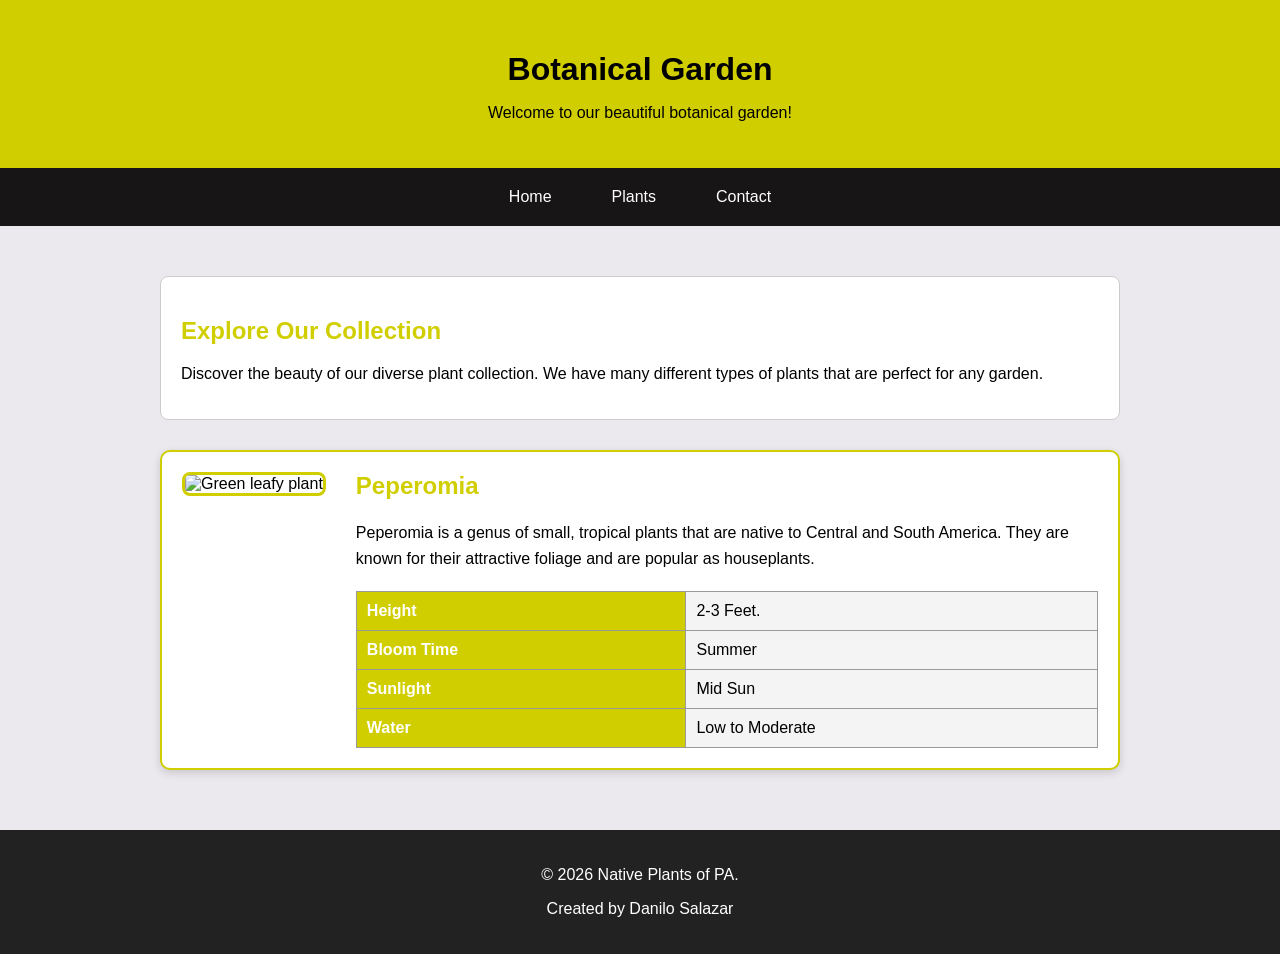
==== home.html @ afc2f4fa "test" ====
<!DOCTYPE html>
<html lang="en">
<head>
    <meta charset="UTF-8">
    <meta name="viewport" content="width=device-width, initial-scale=1.0">
    <title>Botanical Garden</title>
    <link rel="stylesheet" href="styles.css">

</head>
<body>
    <header id="main-header">
        <h1>Botanical Garden</h1>
        <p>Welcome to our beautiful botanical garden!</p>
    </header>
    <nav class="navbar">
            <a href="home.html">Home</a>
            <a href="plants.html">Plants</a>
            <a href="contact.html">Contact</a>
    </nav>

    <main id="home">
        <section class="intro">
            <h2>Explore Our Collection</h2>
            <p>Discover the beauty of our diverse plant collection. We have many different types of plants that are perfect for any garden.</p>
        </section>
        <!--Plant Card-->
        <section id="plants" class="plant-grid">
            <article class="plant-card">
                <!--Image Section-->
                <div class="image-section">
                    <img src="peperromia.png" alt="Green leafy plant">
                </div>
                <div class="plant-info">
                    <h2>Peperomia</h2>
                    <p>Peperomia is a genus of small, tropical plants that are native to Central and South America. 
                        They are known for their attractive foliage and are popular as houseplants.</p>
                        <table id="info">
                            <tr>
                                <th>Height</th>
                                <td>2-3 Feet.</td>
                            </tr>
                            <tr>
                                <th>Bloom Time</th>
                                <td>Summer</td>
                            </tr>
                            <tr>
                                <th>Sunlight</th>
                                <td>Mid Sun</td>
                            </tr>
                            <tr>
                                <th>Water</th>
                                <td>Low to Moderate</td>
                            </tr>
                        </table>
                </div>
                

            </article>
        </section>
    </main>
    <footer id="contact">
        <p>&copy; 2026 Native Plants of PA.</p>
        <p>Created by Danilo Salazar</p>
    </footer>
</body>
</html>
---- styles.css ----
* {
    box-sizing: border-box;
}

body {
    margin: 0;
    padding: 0;
    font-family: Arial, Helvetica, sans-serif;
    background-color: rgb(235, 233, 238);
    color: rgb(0, 0, 0);

}

/* header */
#main-header {
    background-color: #d1ce00;
    text-align: center;
    padding: 30px;
    margin: 0;
}

#main-header h1 {
    margin-bottom: 10px;
}

.navbar {
    background-color: rgb(23, 21, 21);
    display: flex;
    justify-content: center;
    gap: 30px;
    padding: 10px;
}

.navbar a {
    color: white;
    text-decoration: none;
    padding: 10px 15px;
}

.navbar a:hover {
    background-color: #333;
}

/*main*/
main {
    max-width: 1000px;
    margin: 30px auto;
    padding: 20px;
}
.intro {
    background-color: white;
    border: 1px solid #ccc;
    border-radius: 8px;
    padding: 20px;
    margin-bottom: 30px;
}

.intro h2 {
    color: #d1ce00;
}

.plant-grid {
    display: grid;
    grid-template-columns: 1fr;
    gap: 20px;
}

.plant-card {
    background-color: white;
    border: 2px solid #d1ce00;
    border-radius: 10px;

    padding: 20px;

    display: flex;
    gap: 30px;
    box-shadow: 0 3px 8px rgba(0, 0, 0, 0.15);
}
image-section {
    flex: 1;
}

.image-section img {
    width: 100%;
    height: auto;

    border: 3px solid #d1ce00;
    border-radius: 8px;
}

.plant-info {
    flex: 1;
}

.plant-info h2 {
    color: #d1ce00;
    margin-top: 0;
}

.plant-info p {
    line-height: 1.6;
}

table {
    width: 100%;
    border-collapse: collapse;
    margin-top: 20px;
}

th, td {
    border: 1px solid #999;
    padding: 10px;
    text-align: left;
}

th {
    background-color: #d1ce00;
    color: white;
}

td {
    background-color: #f4f4f4;
}

footer {
    background-color: #222;
    color: white;
    text-align: center;
    padding: 20px;
    margin-top: 40px;
}

/* Responsive css for mobile devices */
@media (max-width: 480px) {
    #main-header {
        padding: 20px 10 px;
    }

    #main-header h1 {
        font-size: 24px;
    }

    .navbar {
        flex-direction: column;
        align-items: center;
    }
    .navbar a {
        width: 100%;
        text-align: center;
    }
    main {
        margin: 10px;
        padding: 10px;
    }
    .plant-card {
        padding: 15px;
    }
    table {
        font-size: 14px;
    }
}
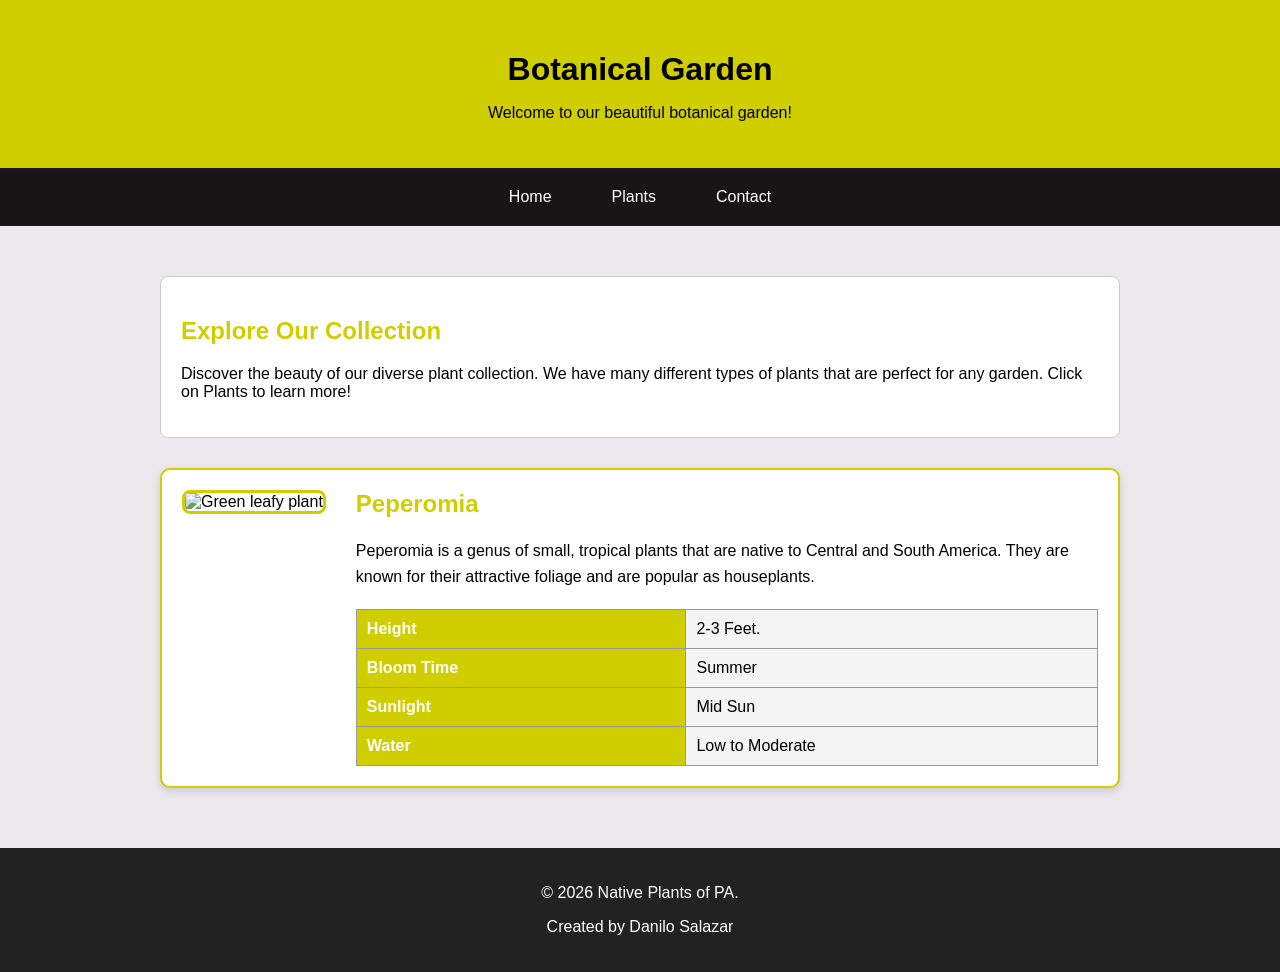
==== commit dfe93bc8: "test" ====
--- a/home.html
+++ b/home.html
@@ -21,7 +21,7 @@
     <main id="home">
         <section class="intro">
             <h2>Explore Our Collection</h2>
-            <p>Discover the beauty of our diverse plant collection. We have many different types of plants that are perfect for any garden.</p>
+            <p>Discover the beauty of our diverse plant collection. We have many different types of plants that are perfect for any garden. Click on Plants to learn more!</p>
         </section>
         <!--Plant Card-->
         <section id="plants" class="plant-grid">
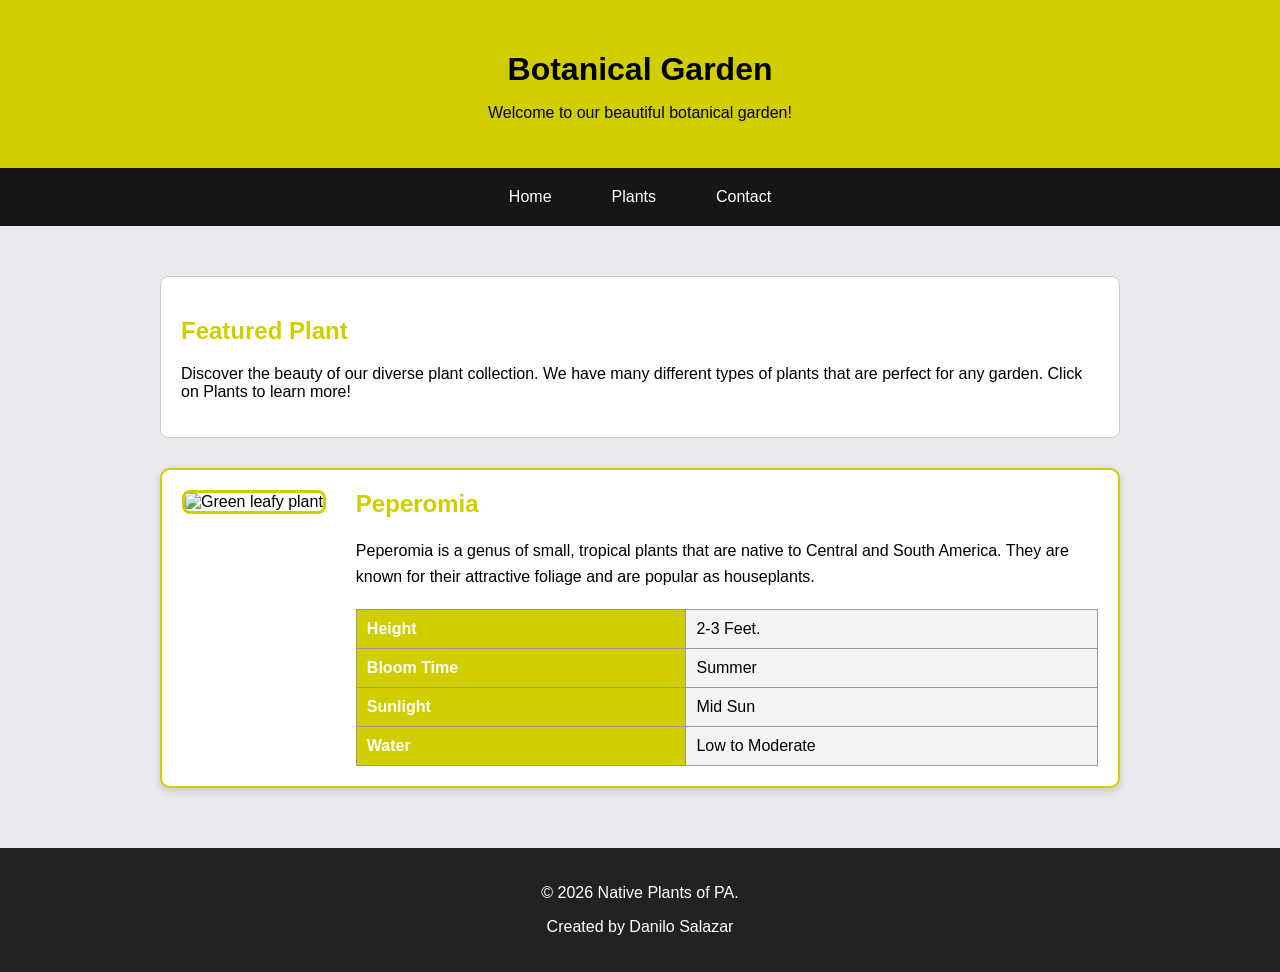
==== commit 68d31e01: "test" ====
--- a/home.html
+++ b/home.html
@@ -20,7 +20,7 @@
 
     <main id="home">
         <section class="intro">
-            <h2>Explore Our Collection</h2>
+            <h2>Featured Plant</h2>
             <p>Discover the beauty of our diverse plant collection. We have many different types of plants that are perfect for any garden. Click on Plants to learn more!</p>
         </section>
         <!--Plant Card-->
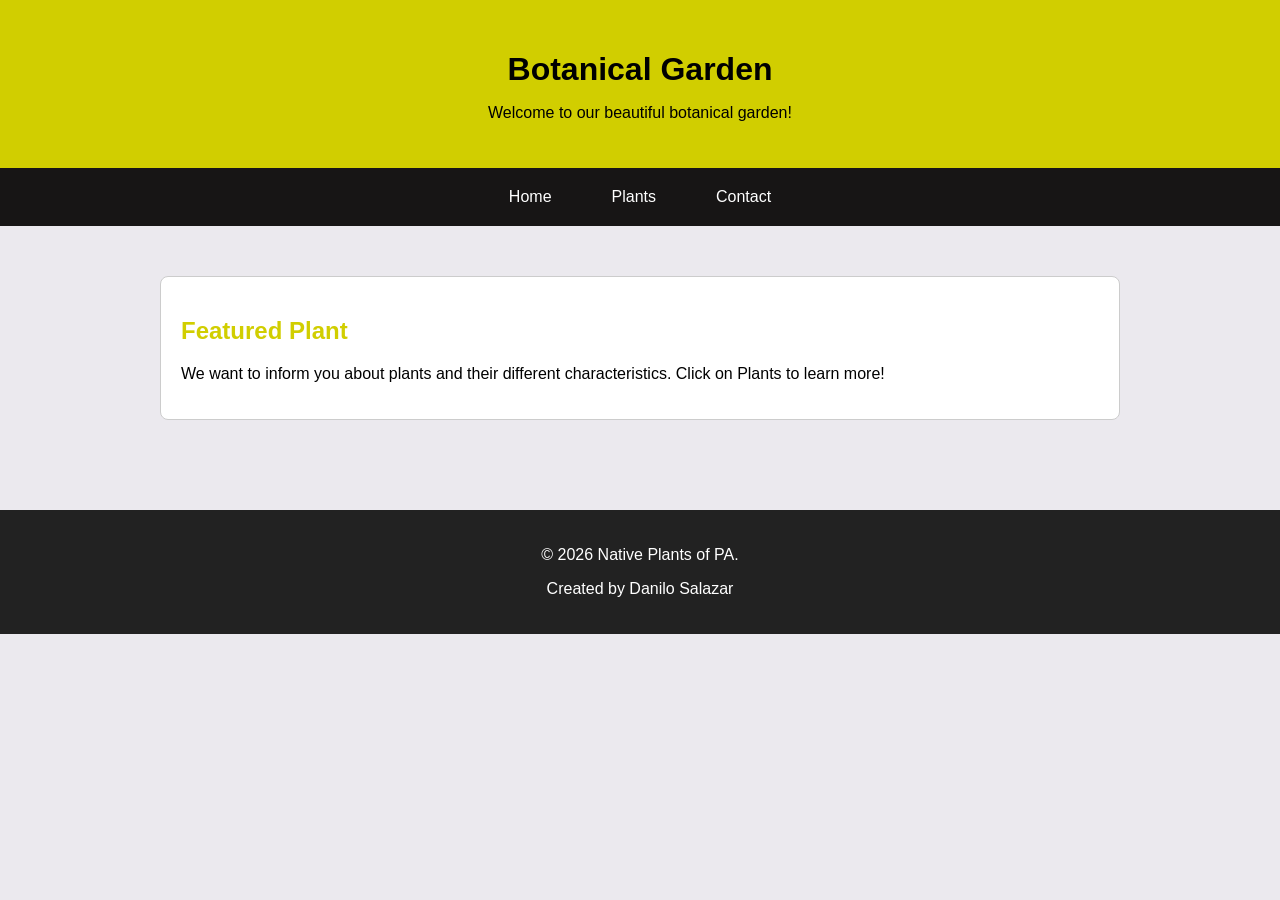
==== commit e976dde8: "test" ====
--- a/home.html
+++ b/home.html
@@ -21,42 +21,10 @@
     <main id="home">
         <section class="intro">
             <h2>Featured Plant</h2>
-            <p>Discover the beauty of our diverse plant collection. We have many different types of plants that are perfect for any garden. Click on Plants to learn more!</p>
+            <p>We want to inform you about plants and their different characteristics. Click on Plants to learn more!</p>
         </section>
         <!--Plant Card-->
-        <section id="plants" class="plant-grid">
-            <article class="plant-card">
-                <!--Image Section-->
-                <div class="image-section">
-                    <img src="peperromia.png" alt="Green leafy plant">
-                </div>
-                <div class="plant-info">
-                    <h2>Peperomia</h2>
-                    <p>Peperomia is a genus of small, tropical plants that are native to Central and South America. 
-                        They are known for their attractive foliage and are popular as houseplants.</p>
-                        <table id="info">
-                            <tr>
-                                <th>Height</th>
-                                <td>2-3 Feet.</td>
-                            </tr>
-                            <tr>
-                                <th>Bloom Time</th>
-                                <td>Summer</td>
-                            </tr>
-                            <tr>
-                                <th>Sunlight</th>
-                                <td>Mid Sun</td>
-                            </tr>
-                            <tr>
-                                <th>Water</th>
-                                <td>Low to Moderate</td>
-                            </tr>
-                        </table>
-                </div>
-                
-
-            </article>
-        </section>
+       
     </main>
     <footer id="contact">
         <p>&copy; 2026 Native Plants of PA.</p>
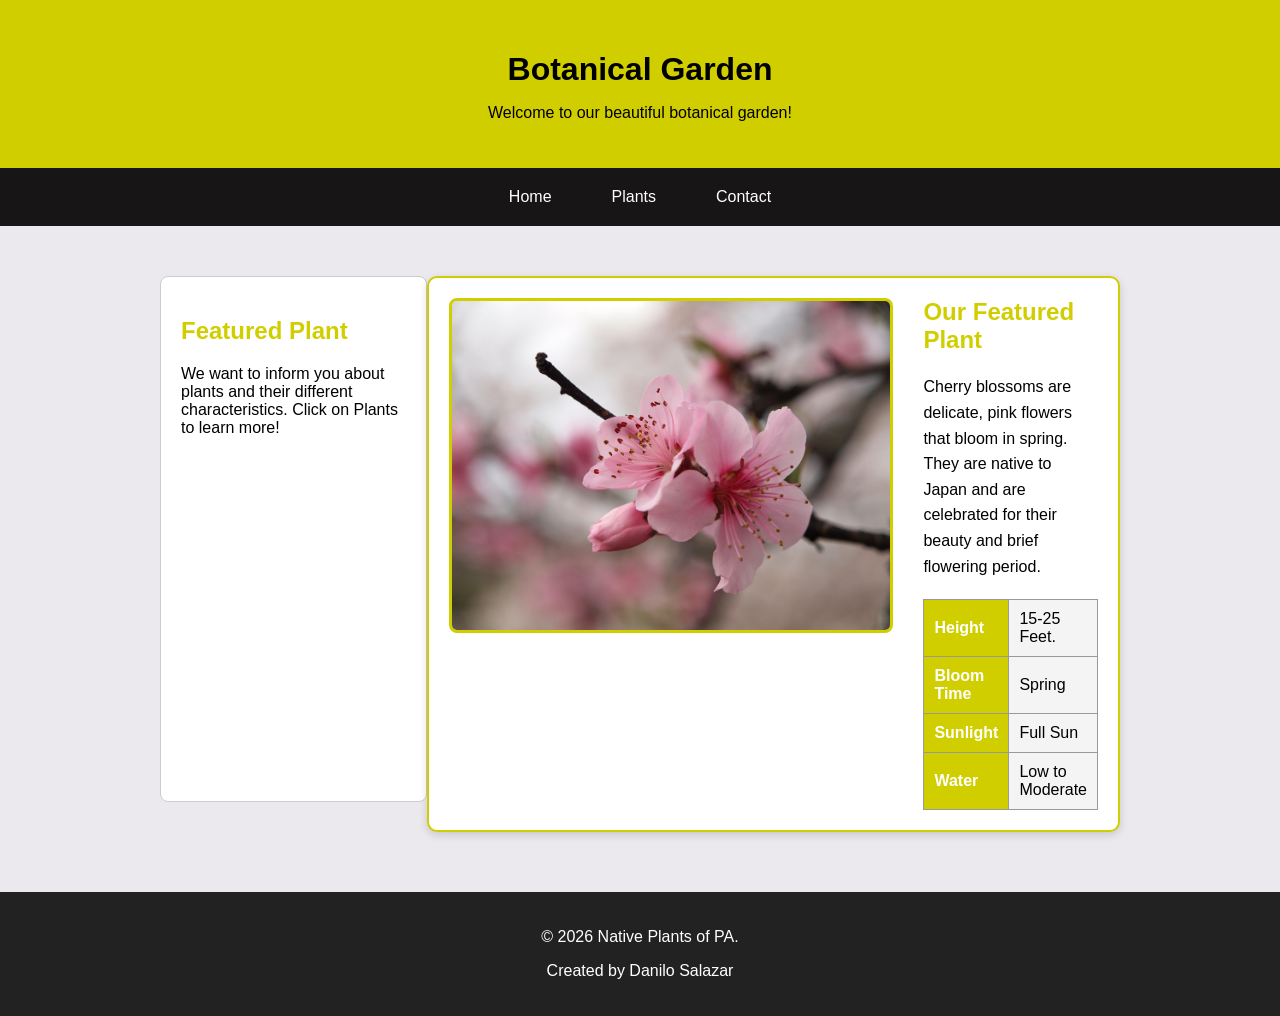
==== commit ed95794a: "test" ====
--- a/home.html
+++ b/home.html
@@ -24,7 +24,38 @@
             <p>We want to inform you about plants and their different characteristics. Click on Plants to learn more!</p>
         </section>
         <!--Plant Card-->
-       
+       <section id="plants" class="plant-grid">
+            <article class="plant-card">
+                <!--Image Section-->
+                <div class="image-section">
+                    <img src="cherryblossom.jpg" alt="Cherry blossom" width="200" height="100">
+                </div>
+                <div class="plant-info">
+                    <h2>Our Featured Plant</h2>
+                    <p>Cherry blossoms are delicate, pink flowers that bloom in spring. They are native to Japan and are celebrated for their beauty and brief flowering period.</p>
+                        <table id="info">
+                            <tr>
+                                <th>Height</th>
+                                <td>15-25 Feet.</td>
+                            </tr>
+                            <tr>
+                                <th>Bloom Time</th>
+                                <td>Spring</td>
+                            </tr>
+                            <tr>
+                                <th>Sunlight</th>
+                                <td>Full Sun</td>
+                            </tr>
+                            <tr>
+                                <th>Water</th>
+                                <td>Low to Moderate</td>
+                            </tr>
+                        </table>
+                </div>
+                
+
+            </article>
+        </section>
     </main>
     <footer id="contact">
         <p>&copy; 2026 Native Plants of PA.</p>
--- a/styles.css
+++ b/styles.css
@@ -158,4 +158,26 @@
     table {
         font-size: 14px;
     }
+}
+main {
+    display: flex;
+    justify-content: center;
+}
+
+form {
+    display: flex;
+    flex-direction: column;
+    width: 300px;
+}
+
+form label {
+    text-align: center;
+}
+
+form input {
+    margin-bottom: 15px;
+}
+form label {
+    font-weight: bold;
+    text-align: center;
 }
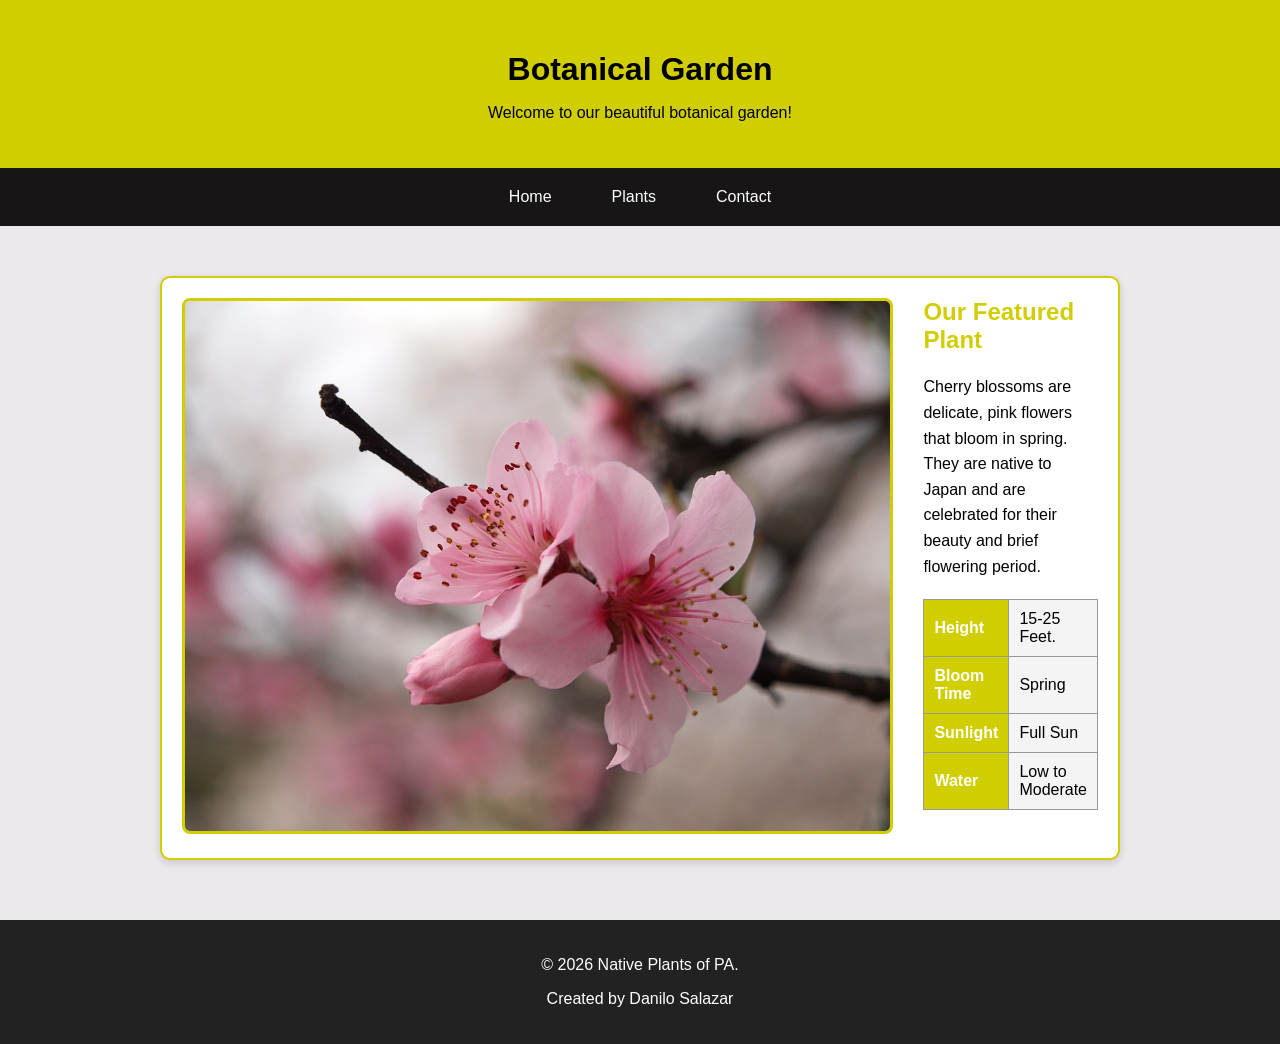
==== commit f34f8629: "test" ====
--- a/home.html
+++ b/home.html
@@ -19,10 +19,6 @@
     </nav>
 
     <main id="home">
-        <section class="intro">
-            <h2>Featured Plant</h2>
-            <p>We want to inform you about plants and their different characteristics. Click on Plants to learn more!</p>
-        </section>
         <!--Plant Card-->
        <section id="plants" class="plant-grid">
             <article class="plant-card">
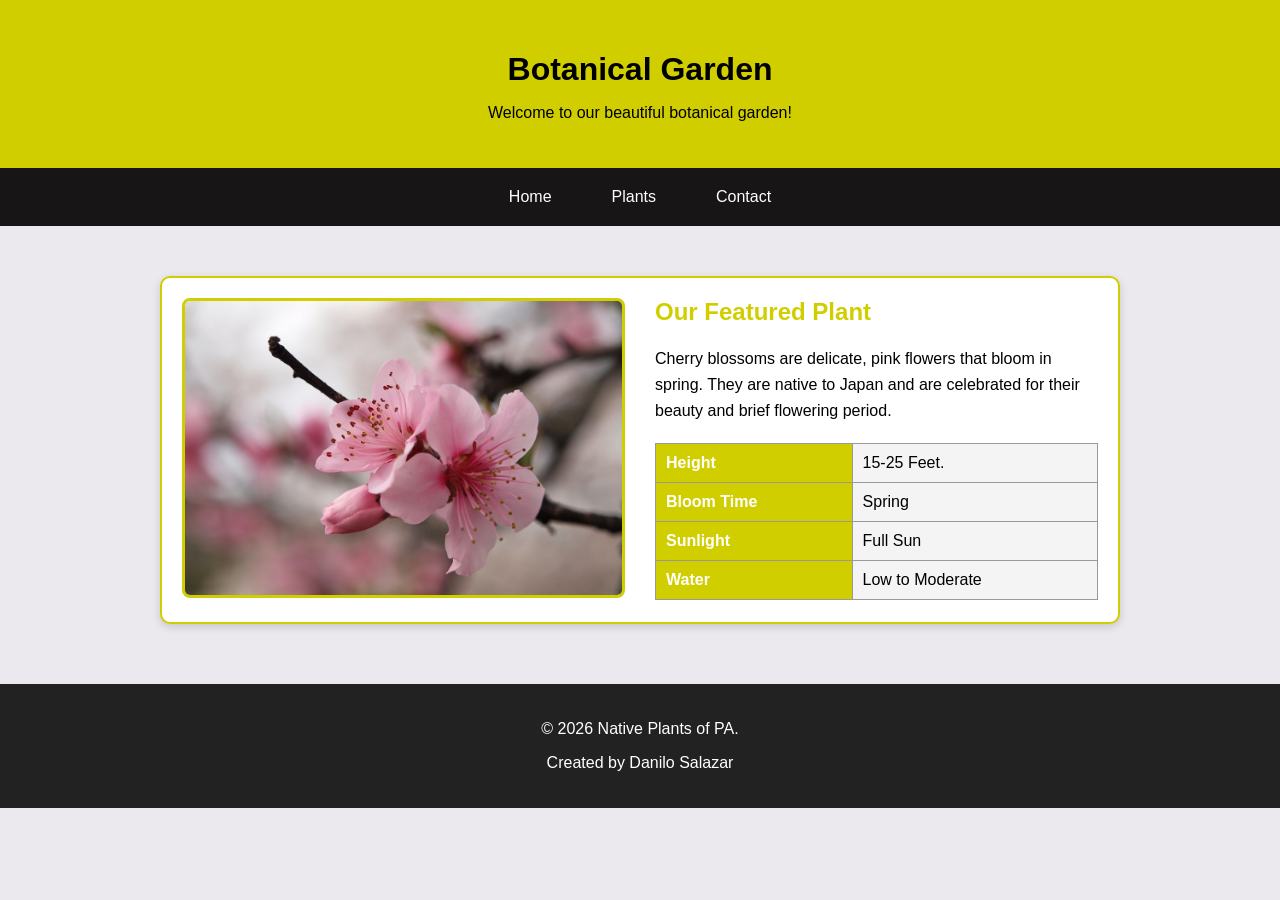
==== commit 0195c960: "test" ====
--- a/home.html
+++ b/home.html
@@ -20,7 +20,7 @@
 
     <main id="home">
         <!--Plant Card-->
-       <section id="plants" class="plant-grid">
+       <section class="plant-grid">
             <article class="plant-card">
                 <!--Image Section-->
                 <div class="image-section">
--- a/styles.css
+++ b/styles.css
@@ -8,10 +8,9 @@
     font-family: Arial, Helvetica, sans-serif;
     background-color: rgb(235, 233, 238);
     color: rgb(0, 0, 0);
-
-}
-
-/* header */
+}
+
+/* Header */
 #main-header {
     background-color: #d1ce00;
     text-align: center;
@@ -23,6 +22,7 @@
     margin-bottom: 10px;
 }
 
+/* Navigation */
 .navbar {
     background-color: rgb(23, 21, 21);
     display: flex;
@@ -41,12 +41,13 @@
     background-color: #333;
 }
 
-/*main*/
+/* Main */
 main {
     max-width: 1000px;
     margin: 30px auto;
     padding: 20px;
 }
+
 .intro {
     background-color: white;
     border: 1px solid #ccc;
@@ -59,6 +60,7 @@
     color: #d1ce00;
 }
 
+/* Plants */
 .plant-grid {
     display: grid;
     grid-template-columns: 1fr;
@@ -69,21 +71,20 @@
     background-color: white;
     border: 2px solid #d1ce00;
     border-radius: 10px;
-
-    padding: 20px;
-
+    padding: 20px;
     display: flex;
     gap: 30px;
     box-shadow: 0 3px 8px rgba(0, 0, 0, 0.15);
 }
-image-section {
+
+.image-section {
     flex: 1;
 }
 
 .image-section img {
     width: 100%;
-    height: auto;
-
+    height: 300px;
+    object-fit: cover;
     border: 3px solid #d1ce00;
     border-radius: 8px;
 }
@@ -101,6 +102,7 @@
     line-height: 1.6;
 }
 
+/* Table */
 table {
     width: 100%;
     border-collapse: collapse;
@@ -122,6 +124,7 @@
     background-color: #f4f4f4;
 }
 
+/* Footer */
 footer {
     background-color: #222;
     color: white;
@@ -130,54 +133,76 @@
     margin-top: 40px;
 }
 
-/* Responsive css for mobile devices */
-@media (max-width: 480px) {
-    #main-header {
-        padding: 20px 10 px;
-    }
-
-    #main-header h1 {
-        font-size: 24px;
-    }
-
-    .navbar {
-        flex-direction: column;
-        align-items: center;
-    }
-    .navbar a {
-        width: 100%;
-        text-align: center;
-    }
-    main {
-        margin: 10px;
-        padding: 10px;
-    }
-    .plant-card {
-        padding: 15px;
-    }
-    table {
-        font-size: 14px;
-    }
-}
-main {
-    display: flex;
-    justify-content: center;
-}
-
+/* Contact Form */
 form {
     display: flex;
     flex-direction: column;
     width: 300px;
-}
-
-form label {
-    text-align: center;
-}
-
-form input {
-    margin-bottom: 15px;
-}
+    margin: 0 auto;
+}
+
 form label {
     font-weight: bold;
     text-align: center;
+}
+
+form input {
+    margin-bottom: 15px;
+}
+
+button {
+    width: 300px;
+    padding: 12px;
+    font-size: 18px;
+}
+
+/* Responsive CSS for mobile devices */
+@media (max-width: 480px) {
+
+    #main-header {
+        padding: 20px 10px;
+    }
+
+    #main-header h1 {
+        font-size: 24px;
+    }
+
+    .navbar {
+        flex-direction: column;
+        align-items: center;
+    }
+
+    .navbar a {
+        width: 100%;
+        text-align: center;
+    }
+
+    main {
+        margin: 10px;
+        padding: 10px;
+    }
+
+    .plant-card {
+        padding: 15px;
+        flex-direction: column;
+    }
+
+    .image-section img {
+        width: 100%;
+        height: 200px;
+        object-fit: cover;
+    }
+
+    form {
+        width: 100%;
+        max-width: 300px;
+    }
+
+    button {
+        width: 100%;
+    }
+
+    table {
+        font-size: 14px;
+    }
 }
